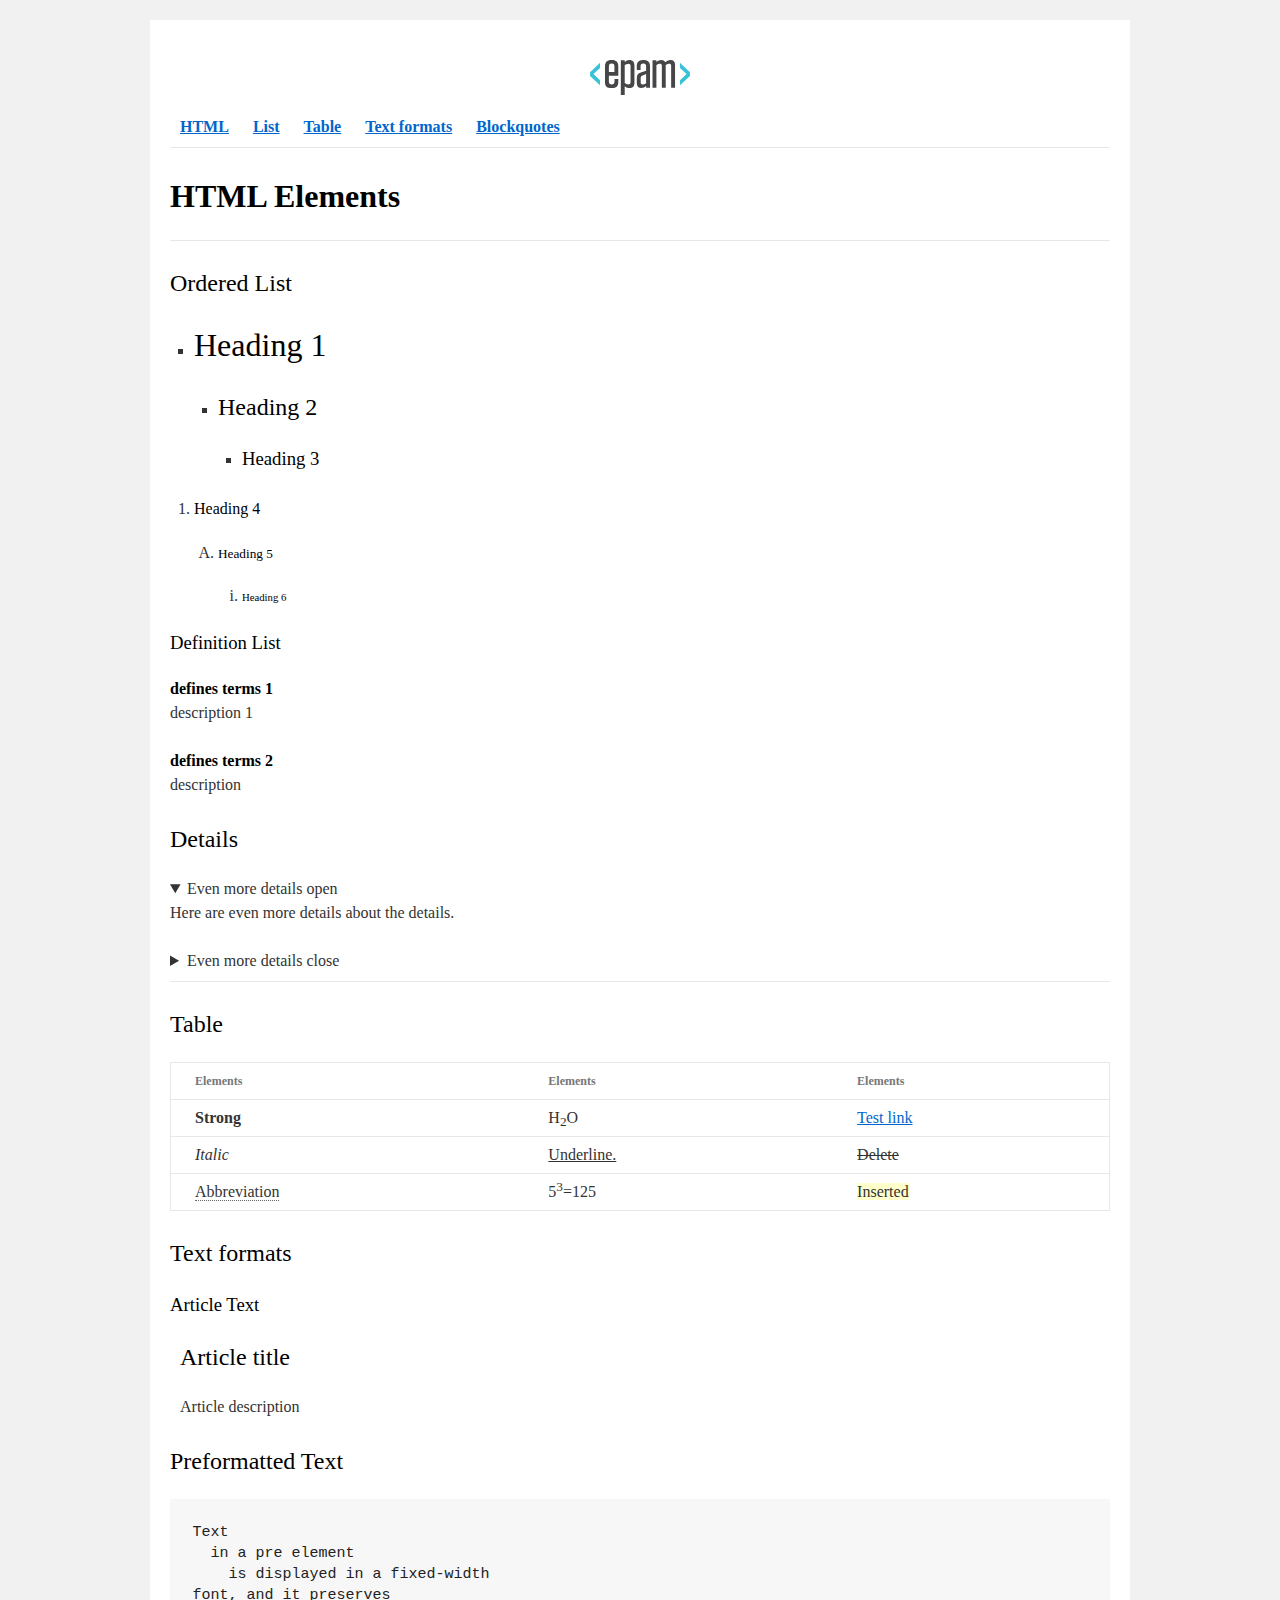
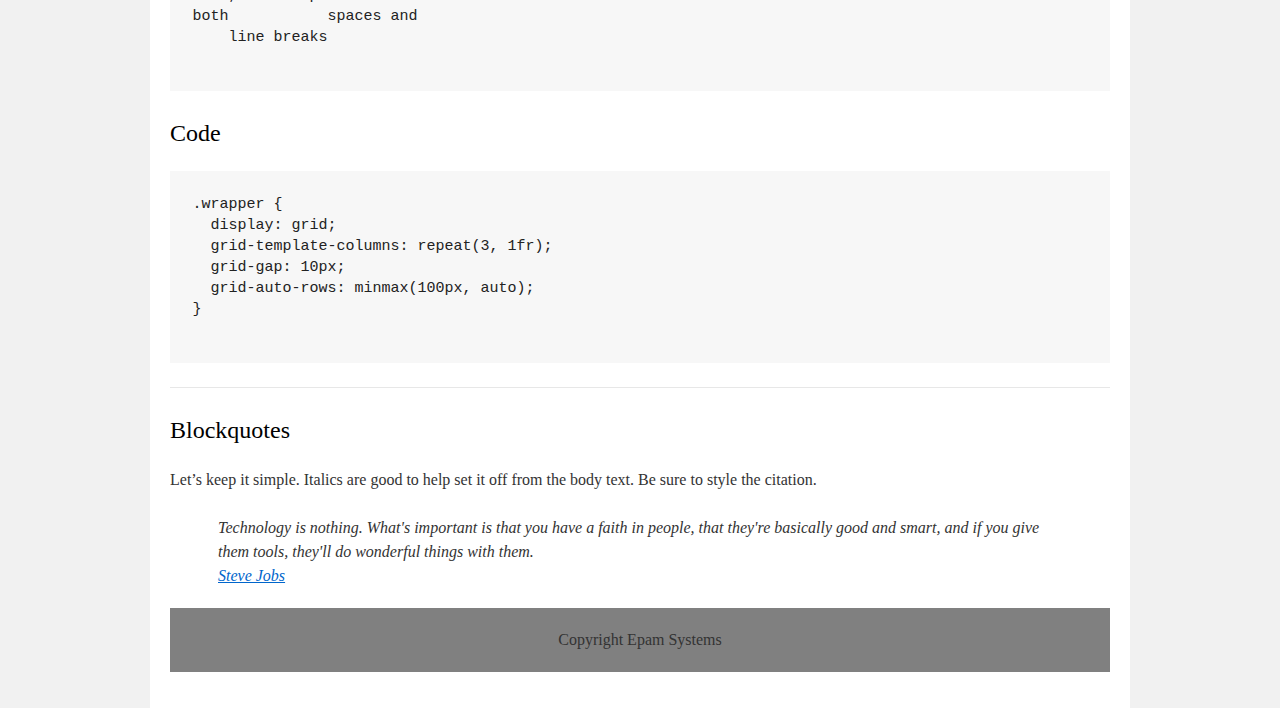
==== homework_01/index.html @ 0cf63d5f "homework_01" ====
<!DOCTYPE html>
<html>

<head>
  <meta charset="utf-8">
  <title>hw</title>
  <link rel="stylesheet" href="style.css">
</head>

<body>
  <div id="wrapper">
    <div id="main">
      <div id="container">
        <div id="content" role="main">
          <!-- TODO: Content goes here -->
          <header>
            <img src="EPAM_logo.svg" alt="EPAM_logo">
            <nav>
              <a href="#elements"><strong>HTML</strong></a>
              <a href="#list"><strong>List</strong></a>
              <a href="#table"><strong>Table</strong></a>
              <a href="#text-formats"><strong>Text formats</strong></a>
              <a href="#blockquotes"><strong>Blockquotes</strong></a>
            </nav>
            <hr>
          </header>
          <section>
            <h1 id="elements"><strong>HTML Elements</strong></h1>
            <hr>
            <h2 id="list">Ordered List</h2>
            <ul>
              <li>
                <h1>Heading 1</h1>
                <ul>
                  <li>
                    <h2>Heading 2</h2>
                    <ul>
                      <li>
                        <h3>Heading 3</h3>
                      </li>
                    </ul>
                  </li>
                </ul>
              </li>
            </ul>
            <ol>
              <li>
                <h4>Heading 4</h4>
                <ol>
                  <li>
                    <h5>Heading 5</h5>
                    <ol>
                      <li>
                        <h6>Heading 6</h6>
                      </li>
                    </ol>
                  </li>
                </ol>
              </li>
            </ol>
            <h3>Definition List</h3>
            <dl>
              <dt>defines terms 1</dt>
              <dd>description 1</dd>
              <dt>defines terms 2</dt>
              <dd>description</dd>
            </dl>
            <h2 id="details">Details</h2>
            <details open="open">
              <summary>Even more details open</summary>
              <p>Here are even more details about the details.</p>
            </details>
            <details>
              <summary>Even more details close</summary>
              <p>Here are even more details about the details.</p>
            </details>       
            <hr>
            <h2 id="table">Table</h2>
            <table>
              <thead>
                <tr>
                  <th>Elements</th>
                  <th>Elements</th>
                  <th>Elements</th>
                </tr>
              </thead>
              <tbody>
                <tr>
                  <td><strong>Strong</strong></td>
                  <td>H<sub>2</sub>O</td>
                  <td><a href="#">Test link</a></td>
                </tr>
                <tr>
                  <td><i>Italic</i></td>
                  <td><u>Underline.</u></td>
                  <td><del>Delete</del></td>
                </tr>
                <tr>
                  <td><abbr>Abbreviation</abbr></td>
                  <td>5<sup>3</sup>=125</td>
                  <td><ins>Inserted</ins></td>
                </tr>
              </tbody>
            </table>
            <h2 id="text-formats">Text formats</h2>
            <h3>Article Text</h3>
            <article>
              <h2>Article title</h2>
              <p>Article description</p>
            </article>
            <h2>Preformatted Text</h2>
            <pre>
Text
  in a pre element
    is displayed in a fixed-width
font, and it preserves
both           spaces and
    line breaks
            </pre>

            <h2>Code</h2>
            <pre>
.wrapper {
  display: grid;
  grid-template-columns: repeat(3, 1fr);
  grid-gap: 10px;
  grid-auto-rows: minmax(100px, auto);
}
            </pre>
            <hr>
            <h2 id="blockquotes">Blockquotes</h2>
              <p>Let’s keep it simple. Italics are good to help set it off from the body text. Be sure to style the citation.</p>
              <blockquote>
                Technology is nothing. What's important is that you have a faith in people, that they're basically good and smart, and if you give them tools, they'll do wonderful things with them.<br><a href="#">Steve Jobs</a>
              </blockquote>
            <p hidden>And here’s a bit of trailing text.</p>
          </section>
          <footer>Copyright Epam Systems</footer>
        </div>
      </div>
    </div>
  </div>
</body>

</html>
---- homework_01/style.css ----
html, body, div, span, applet, object, iframe,
h1, h2, h3, h4, h5, h6, p, blockquote, pre,
a, abbr, acronym, address, big, cite, code,
del, dfn, em, font, img, ins, kbd, q, s, samp,
small, strike, strong, sub, sup, tt, var,
b, u, i, center,
dl, dt, dd, ol, ul, li,
fieldset, form, label, legend,
table, caption, tbody, tfoot, thead, tr, th, td{background:transparent;border:0;margin:0;padding:0;vertical-align:baseline;}body{line-height:1;}h1, h2, h3, h4, h5, h6{clear:both;font-weight:normal;}ol, ul{list-style:none;}blockquote{quotes:none;}blockquote:before, blockquote:after{content:'';content:none;}del{text-decoration:line-through;}table{border-collapse:collapse;border-spacing:0;}a img{border:none;}#container{float:left;margin:0 -240px 0 0;width:100%;}#primary,
#secondary{float:right;overflow:hidden;width:220px;}#secondary{clear:right;}#footer{clear:both;width:100%;}.one-column #content{margin:0 auto;width:640px;}.single-attachment #content{margin:0 auto;width:900px;}body,
input,
textarea,
.page-title span,
.pingback a.url{font-family:Georgia, "Bitstream Charter", serif;}h3#comments-title,
h3#reply-title,
#access .menu,
#access div.menu ul,
#cancel-comment-reply-link,
.form-allowed-tags,
#site-info,
#site-title,
#wp-calendar,
.comment-meta,
.comment-body tr th,
.comment-body thead th,
.entry-content label,
.entry-content tr th,
.entry-content thead th,
.entry-meta,
.entry-title,
.entry-utility,
#respond label,
.navigation,
.page-title,
.pingback p,
.reply,
.widget-title,
.wp-caption-text{font-family:"Helvetica Neue", Arial, Helvetica, "Nimbus Sans L", sans-serif;}input[type="submit"]{font-family:"Helvetica Neue", Arial, Helvetica, "Nimbus Sans L", sans-serif;}pre{font-family:"Courier 10 Pitch", Courier, monospace;}code{font-family:Monaco, Consolas, "Andale Mono", "DejaVu Sans Mono", monospace;}#access .menu-header,
div.menu,
#colophon,
#branding,
#main,
#wrapper{margin:0 auto;width:940px;}#wrapper{background:#fff;margin-top:20px;padding:0 20px;}#footer-widget-area{overflow:hidden;}#footer-widget-area .widget-area{float:left;margin-right:20px;width:220px;}#footer-widget-area #fourth{margin-right:0;}#site-info{float:left;font-size:14px;font-weight:bold;width:700px;}#site-generator{float:right;width:220px;}body{background:#f1f1f1;}body,
input,
textarea{color:#666;font-size:12px;line-height:18px;}hr{background-color:#e7e7e7;border:0;clear:both;height:1px;margin-bottom:18px;}p{margin-bottom:18px;}ul{list-style:square;margin:0 0 18px 1.5em;}ol{list-style:decimal;margin:0 0 18px 1.5em;}ol ol{list-style:upper-alpha;}ol ol ol{list-style:lower-roman;}ol ol ol ol{list-style:lower-alpha;}ul ul,
ol ol,
ul ol,
ol ul{margin-bottom:0;}dl{margin:0 0 24px 0;}dt{font-weight:bold;}dd{margin-bottom:18px;}strong{font-weight:bold;}cite,
em,
i{font-style:italic;}big{font-size:131.25%;}ins{background:#ffc;text-decoration:none;}blockquote{font-style:italic;padding:0 3em;}blockquote cite,
blockquote em,
blockquote i{font-style:normal;}pre{background:#f7f7f7;color:#222;line-height:18px;margin-bottom:18px;overflow:auto;padding:1.5em;}abbr,
acronym{border-bottom:1px dotted #666;cursor:help;}sup,
sub{height:0;line-height:1;position:relative;vertical-align:baseline;}sup{bottom:1ex;}sub{top:.5ex;}small{font-size:smaller;}input[type="text"],
input[type="password"],
input[type="email"],
input[type="url"],
input[type="number"],
textarea{background:#f9f9f9;border:1px solid #ccc;box-shadow:inset 1px 1px 1px rgba(0,0,0,0.1);-moz-box-shadow:inset 1px 1px 1px rgba(0,0,0,0.1);-webkit-box-shadow:inset 1px 1px 1px rgba(0,0,0,0.1);padding:2px;}a:link{color:#0066cc;}a:visited{color:#743399;}a:active,
a:hover{color:#ff4b33;}.screen-reader-text{clip:rect(1px, 1px, 1px, 1px);overflow:hidden;position:absolute !important;height:1px;width:1px;}#header{padding:30px 0 0 0;}#site-title{float:left;font-size:30px;line-height:36px;margin:0 0 18px 0;width:700px;}#site-title a{color:#000;font-weight:bold;text-decoration:none;}#site-description{color:#000;clear:right;float:right;font-style:italic;margin:15px 0 18px 0;opacity:.65;width:220px;}#branding img{border-top:4px solid #000;border-bottom:1px solid #000;display:block;float:left;}#access{background:#000;display:block;float:left;margin:0 auto;width:940px;}#access .menu-header,
div.menu{font-size:13px;margin-left:12px;width:928px;}#access .menu-header ul,
div.menu ul{list-style:none;margin:0;}#access .menu-header li,
div.menu li{float:left;position:relative;}#access a{color:#aaa;display:block;line-height:38px;padding:0 10px;text-decoration:none;}#access ul ul{box-shadow:0px 3px 3px rgba(0,0,0,0.2);-moz-box-shadow:0px 3px 3px rgba(0,0,0,0.2);-webkit-box-shadow:0px 3px 3px rgba(0,0,0,0.2);display:none;position:absolute;top:38px;left:0;float:left;width:180px;z-index:99999;}#access ul ul li{min-width:180px;}#access ul ul ul{left:100%;top:0;}#access ul ul a{background:#333;line-height:1em;padding:10px;width:160px;height:auto;}#access li:hover > a,
#access ul ul:hover > a{background:#333;color:#fff;}#access ul li:hover > ul{display:block;}#access ul li.current_page_item > a,
#access ul li.current_page_ancestor > a,
#access ul li.current-menu-ancestor > a,
#access ul li.current-menu-item > a,
#access ul li.current-menu-parent > a{color:#fff;}* html #access ul li.current_page_item a,
* html #access ul li.current_page_ancestor a,
* html #access ul li.current-menu-ancestor a,
* html #access ul li.current-menu-item a,
* html #access ul li.current-menu-parent a,
* html #access ul li a:hover{color:#fff;}#main{clear:both;overflow:hidden;padding:40px 0 0 0;}#content{margin-bottom:36px;}#content,
#content input,
#content textarea{color:#333;font-size:16px;line-height:24px;}#content p,
#content ul,
#content ol,
#content dd,
#content pre,
#content hr{margin-bottom:24px;}#content ul ul,
#content ol ol,
#content ul ol,
#content ol ul{margin-bottom:0;}#content pre,
#content kbd,
#content tt,
#content var{font-size:15px;line-height:21px;}#content code{font-size:13px;}#content dt,
#content th{color:#000;}#content h1,
#content h2,
#content h3,
#content h4,
#content h5,
#content h6{color:#000;line-height:1.5em;margin:0 0 20px 0;}#content table{border:1px solid #e7e7e7;margin:0 -1px 24px 0;text-align:left;width:100%;}#content tr th,
#content thead th{color:#777;font-size:12px;font-weight:bold;line-height:18px;padding:9px 24px;}#content tr td{border-top:1px solid #e7e7e7;padding:6px 24px;}#content tr.odd td{background:#f2f7fc;}.hentry{margin:0 0 48px 0;}.home .sticky{background:#f2f7fc;border-top:4px solid #000;margin-left:-20px;margin-right:-20px;padding:18px 20px;}.single .hentry{margin:0 0 36px 0;}.page-title{color:#000;font-size:14px;font-weight:bold;margin:0 0 36px 0;}.page-title span{color:#333;font-size:16px;font-style:italic;font-weight:normal;}.page-title a:link,
.page-title a:visited{color:#777;text-decoration:none;}.page-title a:active,
.page-title a:hover{color:#ff4b33;}#content .entry-title{color:#000;font-size:21px;font-weight:bold;line-height:1.3em;margin-bottom:0;}.entry-title a:link,
.entry-title a:visited{color:#000;text-decoration:none;}.entry-title a:active,
.entry-title a:hover{color:#ff4b33;}.entry-meta{color:#777;font-size:12px;}.entry-meta abbr,
.entry-utility abbr{border:none;}.entry-meta abbr:hover,
.entry-utility abbr:hover{border-bottom:1px dotted #666;}.single-author .by-author{position:absolute !important;clip:rect(1px 1px 1px 1px);clip:rect(1px, 1px, 1px, 1px);}.entry-content,
.entry-summary{clear:both;padding:12px 0 0 0;}.entry-content .more-link{white-space:nowrap;}#content .entry-summary p:last-child{margin-bottom:12px;}.entry-content fieldset{border:1px solid #e7e7e7;margin:0 0 24px 0;padding:24px;}.entry-content fieldset legend{background:#fff;color:#000;font-weight:bold;padding:0 24px;}.entry-content input{margin:0 0 24px 0;}.entry-content input.file,
.entry-content input.button{margin-right:24px;}.entry-content label{color:#777;font-size:12px;}.entry-content select{margin:0 0 24px 0;}.entry-content sup,
.entry-content sub{font-size:10px;}.entry-content blockquote.left{float:left;margin-left:0;margin-right:24px;text-align:right;width:33%;}.entry-content blockquote.right{float:right;margin-left:24px;margin-right:0;text-align:left;width:33%;}.page-link{clear:both;color:#000;font-weight:bold;line-height:48px;word-spacing:0.5em;}.page-link a:link,
.page-link a:visited{background:#f1f1f1;color:#333;font-weight:normal;padding:0.5em 0.75em;text-decoration:none;}.home .sticky .page-link a{background:#d9e8f7;}.page-link a:active,
.page-link a:hover{color:#ff4b33;}body.page .edit-link{clear:both;display:block;}#entry-author-info{background:#f2f7fc;border-top:4px solid #000;clear:both;font-size:14px;line-height:20px;margin:24px 0;overflow:hidden;padding:18px 20px;}#entry-author-info #author-avatar{background:#fff;border:1px solid #e7e7e7;float:left;height:60px;margin:0 -104px 0 0;padding:11px;}#entry-author-info #author-description{float:left;margin:0 0 0 104px;}#entry-author-info h2{color:#000;font-size:100%;font-weight:bold;margin-bottom:0;}.entry-utility{clear:both;color:#777;font-size:12px;line-height:18px;}.entry-meta a,
.entry-utility a{color:#777;}.entry-meta a:hover,
.entry-utility a:hover{color:#ff4b33;}#content .video-player{padding:0;}.format-standard .wp-video,
.format-standard .wp-audio-shortcode,
.format-audio .wp-audio-shortcode,
.format-standard .video-player{margin-bottom:24px;}.home #content .format-aside p,
.home #content .category-asides p{font-size:14px;line-height:20px;margin-bottom:10px;margin-top:0;}.format-gallery .size-thumbnail img,
.category-gallery .size-thumbnail img{border:10px solid #f1f1f1;margin-bottom:0;}.format-gallery .gallery-thumb,
.category-gallery .gallery-thumb{float:left;margin-right:20px;margin-top:-4px;}.home #content .format-gallery .entry-utility,
.home #content .category-gallery .entry-utility{padding-top:4px;}.attachment .entry-content .entry-caption{font-size:140%;margin-top:24px;}.attachment .entry-content .nav-previous a:before{content:'\2190\00a0';}.attachment .entry-content .nav-next a:after{content:'\00a0\2192';}#content img.size-auto,
#content img.size-full,
#content img.size-large,
#content img.size-medium,
#content .entry-attachment img,
#content .widget-container img{max-width:100%;height:auto;}#ie8 #content img.size-auto,
#ie8 #content img.size-full,
#ie8 #content img.size-large,
#ie8 #content img.size-medium,
#ie8 #content .entry-attachment img{width:auto;}.alignleft,
img.alignleft{display:inline;float:left;margin-right:24px;margin-top:4px;}.alignright,
img.alignright{display:inline;float:right;margin-left:24px;margin-top:4px;}.aligncenter,
img.aligncenter{clear:both;display:block;margin-left:auto;margin-right:auto;}img.alignleft,
img.alignright,
img.aligncenter{margin-bottom:12px;}.wp-caption{background:#f1f1f1;line-height:18px;margin-bottom:20px;max-width:100%;padding:4px;text-align:center;}.wp-caption img{margin:5px 5px 0;max-width:622px;}.wp-caption p.wp-caption-text{color:#777;font-size:12px;margin:5px;}.wp-smiley{margin:0;}.gallery{margin:0 auto 18px;}.gallery .gallery-item{float:left;margin-top:0;text-align:center;}.gallery-columns-1 .gallery-item{width:100%;}.gallery-columns-2 .gallery-item{width:50%;}.gallery-columns-3 .gallery-item{width:33%;}.gallery-columns-4 .gallery-item{width:25%;}.gallery-columns-5 .gallery-item{width:20%;}.gallery-columns-6 .gallery-item{width:16%;}.gallery-columns-7 .gallery-item{width:14%;}.gallery-columns-8 .gallery-item{width:12%;}.gallery-columns-9 .gallery-item{width:11%;}.gallery-columns-1 img{max-width:620px;}.gallery-columns-2 img{max-width:288px;}.gallery-columns-3 img{max-width:177px;}.gallery-columns-4 img{max-width:122px;}.gallery-columns-5 img{max-width:88px;}.gallery-columns-6 img{max-width:66px;}.gallery-columns-7 img{max-width:50px;}.gallery-columns-8 img{max-width:39px;}.gallery-columns-9 img{max-width:29px;}.gallery-item img{height:auto;}.gallery-columns-2 .attachment-medium{max-width:92%;height:auto;}.gallery-columns-4 .attachment-thumbnail{max-width:84%;height:auto;}.gallery .gallery-caption{color:#777;font-size:12px;margin:0 0 12px;}.gallery dl{margin:0;}.gallery img{border:10px solid #f1f1f1;}.gallery br+br{display:none;}#content .entry-attachment img{display:block;margin:0 auto;}.navigation{color:#777;font-size:12px;line-height:18px;overflow:hidden;}.navigation a:link,
.navigation a:visited{color:#777;text-decoration:none;}.navigation a:active,
.navigation a:hover{color:#ff4b33;}.nav-previous{float:left;width:50%;}.nav-next{float:right;text-align:right;width:50%;}#nav-above{margin:0 0 18px 0;}#nav-above{display:none;}.paged #nav-above,
.single #nav-above{display:block;}#nav-below{margin:-18px 0 0 0;}#comments{clear:both;}#comments .navigation{padding:0 0 18px 0;}h3#comments-title,
h3#reply-title{color:#000;font-size:20px;font-weight:bold;margin-bottom:0;}h3#comments-title{padding:24px 0;}.commentlist{list-style:none;margin:0;}.commentlist li.comment{border-bottom:1px solid #e7e7e7;line-height:24px;margin:0 0 24px 0;padding:0 0 0 56px;position:relative;}.commentlist li:last-child{border-bottom:none;margin-bottom:0;}#comments .comment-body ul,
#comments .comment-body ol{margin-bottom:18px;}#comments .comment-body p:last-child{margin-bottom:6px;}#comments .comment-body blockquote p:last-child{margin-bottom:24px;}.commentlist ol{list-style:decimal;}.commentlist .avatar{position:absolute;top:4px;left:0;}.comment-author{}.comment-author cite{color:#000;font-style:normal;font-weight:bold;}.comment-author .says{font-style:italic;}.comment-meta{font-size:12px;margin:0 0 18px 0;}.comment-meta a:link,
.comment-meta a:visited{color:#777;text-decoration:none;}.comment-meta a:active,
.comment-meta a:hover{color:#ff4b33;}.commentlist .even{}.commentlist .bypostauthor{}.commentlist .bypostauthor > div{background:#f2f7fc;border-top:4px solid #000;margin-bottom:10px;padding:10px 0 0 20px;}.reply{font-size:12px;padding:0 0 24px 0;}.reply a,
a.comment-edit-link{color:#777;}.reply a:hover,
a.comment-edit-link:hover{color:#ff4b33;}.commentlist .children{list-style:none;margin:0;}.commentlist .children li{border:none;margin:0;}.nopassword,
.nocomments{display:none;}#comments .pingback{border-bottom:1px solid #e7e7e7;margin-bottom:18px;padding-bottom:18px;}.commentlist li.comment+li.pingback{margin-top:-6px;}#comments .pingback p{color:#777;display:block;font-size:12px;line-height:18px;margin:0;}#comments .pingback .url{font-size:13px;font-style:italic;}input[type="submit"]{color:#333;}#respond{border-top:1px solid #e7e7e7;margin:24px 0;overflow:hidden;position:relative;}#respond p{margin:0;}#respond .comment-notes{margin-bottom:1em;}.form-allowed-tags{line-height:1em;}.children #respond{margin:0 48px 0 0;}h3#reply-title{margin:18px 0;}#comments-list #respond{margin:0 0 18px 0;}#comments-list ul #respond{margin:0;}#cancel-comment-reply-link{font-size:12px;font-weight:normal;line-height:18px;}#respond .required{color:#ff4b33;font-weight:bold;}#respond label{color:#777;font-size:12px;}#respond input{margin:0 0 9px;width:98%;}#respond textarea{width:98%;}#respond .form-allowed-tags{color:#777;font-size:12px;line-height:18px;}#respond .form-allowed-tags code{font-size:11px;}#respond .form-submit{margin:12px 0;}#respond .form-submit input{font-size:14px;width:auto;}.widget-area ul{list-style:none;margin-left:0;}.widget-area ul ul{list-style:square;margin-left:1.3em;}.widget-area select{max-width:100%;}.widget_search #s{width:60%;}.widget_search label{display:none;}.widget-container{word-wrap:break-word;-webkit-hyphens:auto;-moz-hyphens:auto;hyphens:auto;margin:0 0 18px 0;}.widget-container .wp-caption img{margin:auto;}.widget-container.widget_image .wp-caption{width:auto;}.widget-container.widget_image .wp-caption img{margin-left:-8px;}.widget-title{color:#222;font-size:14px;font-weight:bold;}.widget-area a:link,
.widget-area a:visited{text-decoration:none;}.widget-area a:active,
.widget-area a:hover{text-decoration:underline;}.widget-area .entry-meta{font-size:11px;}#wp_tag_cloud div{line-height:1.6em;}#wp-calendar{width:100%;}#wp-calendar caption{color:#222;font-size:14px;font-weight:bold;padding-bottom:4px;text-align:left;}#wp-calendar thead{font-size:11px;}#wp-calendar thead th{}#wp-calendar tbody{color:#aaa;}#wp-calendar tbody td{background:#f5f5f5;border:1px solid #fff;padding:3px 0 2px;text-align:center;}#wp-calendar tbody .pad{background:none;}#wp-calendar tfoot #next{text-align:right;}.widget_rss a.rsswidget{color:#000;}.widget_rss a.rsswidget:hover{color:#ff4b33;}.widget_rss .widget-title img{width:11px;height:11px;}#main .widget-area ul{margin-left:0;padding:0 20px 0 0;}#main .widget-area ul ul{border:none;margin-left:1.3em;padding:0;}#primary{}#secondary{}#footer-widget-area{}#main .widget-container.music-player ul{margin:0;}#footer{margin-bottom:20px;}#colophon{border-top:4px solid #000;margin-top:-4px;overflow:hidden;padding:18px 0;}#site-info{font-weight:bold;}#site-info a{color:#000;text-decoration:none;}#site-generator{font-style:italic;position:relative;}#site-generator a{background:url(images/wordpress.png) center left no-repeat;color:#666;display:inline-block;line-height:16px;padding-left:20px;text-decoration:none;}#site-generator a:hover{text-decoration:underline;}img#wpstats{display:block;margin:0 auto 10px;}pre{-webkit-text-size-adjust:140%;}code{-webkit-text-size-adjust:160%;}#access,
.entry-meta,
.entry-utility,
.navigation,
.widget-area{-webkit-text-size-adjust:120%;}#site-description{-webkit-text-size-adjust:none;}@media print{body{background:none !important;}#wrapper{clear:both !important;display:block !important;float:none !important;position:relative !important;}#header{border-bottom:2pt solid #000;padding-bottom:18pt;}#colophon{border-top:2pt solid #000;}#site-title,	#site-description{float:none;line-height:1.4em;margin:0;padding:0;}#site-title{font-size:13pt;}.entry-content{font-size:14pt;line-height:1.6em;}.entry-title{font-size:21pt;}#access,	#branding img,	#respond,	.comment-edit-link,	.edit-link,	.navigation,	.page-link,	.widget-area{display:none !important;}#container,	#header,	#footer{margin:0;width:100%;}#content,	.one-column #content{margin:24pt 0 0;width:100%;}.wp-caption p{font-size:11pt;}#site-info,	#site-generator{float:none;width:auto;}#colophon{width:auto;}img#wpstats{display:none;}#site-generator a{margin:0;padding:0;}#entry-author-info{border:1px solid #e7e7e7;}#main{display:inline;}.home .sticky{border:none;}}
img{width: 100px;vertical-align: middle;margin-left: calc(50% - 50px);margin-bottom: 20px;}nav > a{padding: 10px;color: #0279c1;}nav > a b:hover{color: #00527a;}nav > a:visited{color: #0279c1;}article{padding-left: 10px;}footer{margin-top: 20px;padding: 20px;text-align: center;background: grey;}
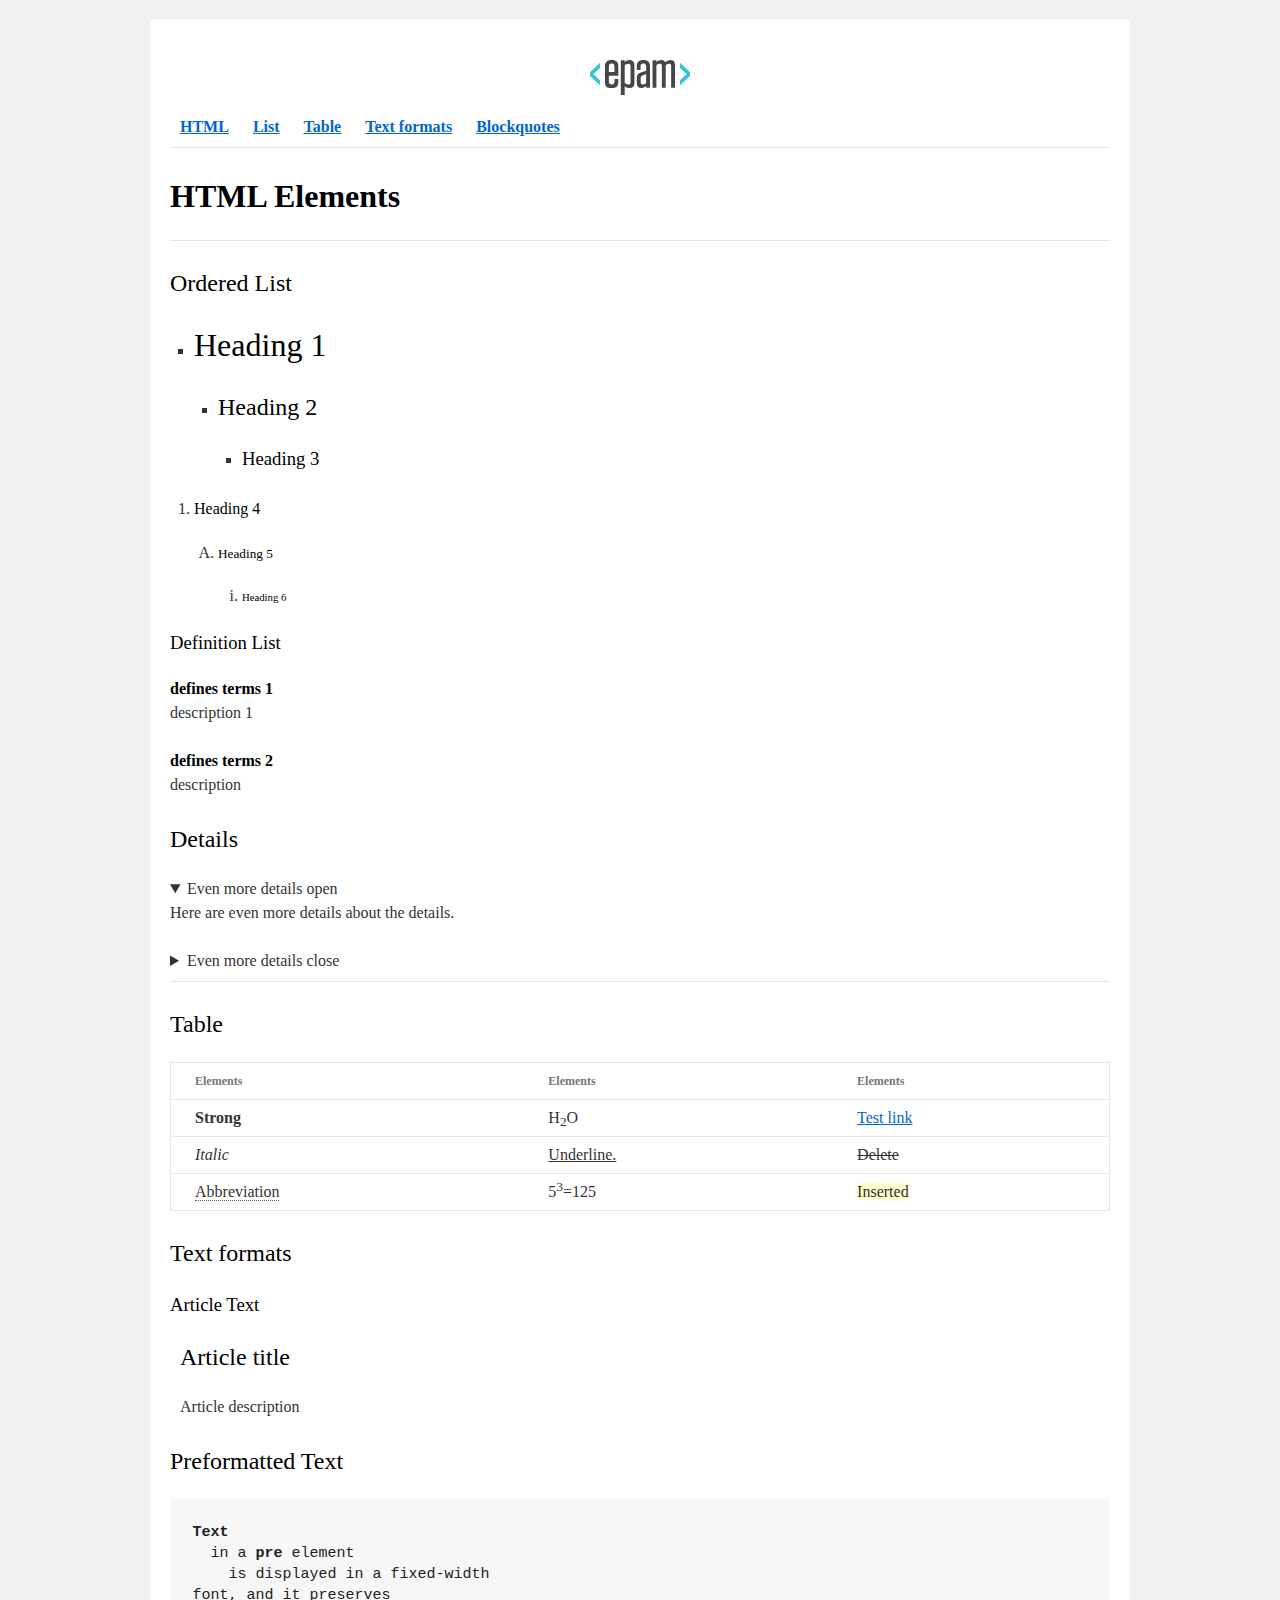
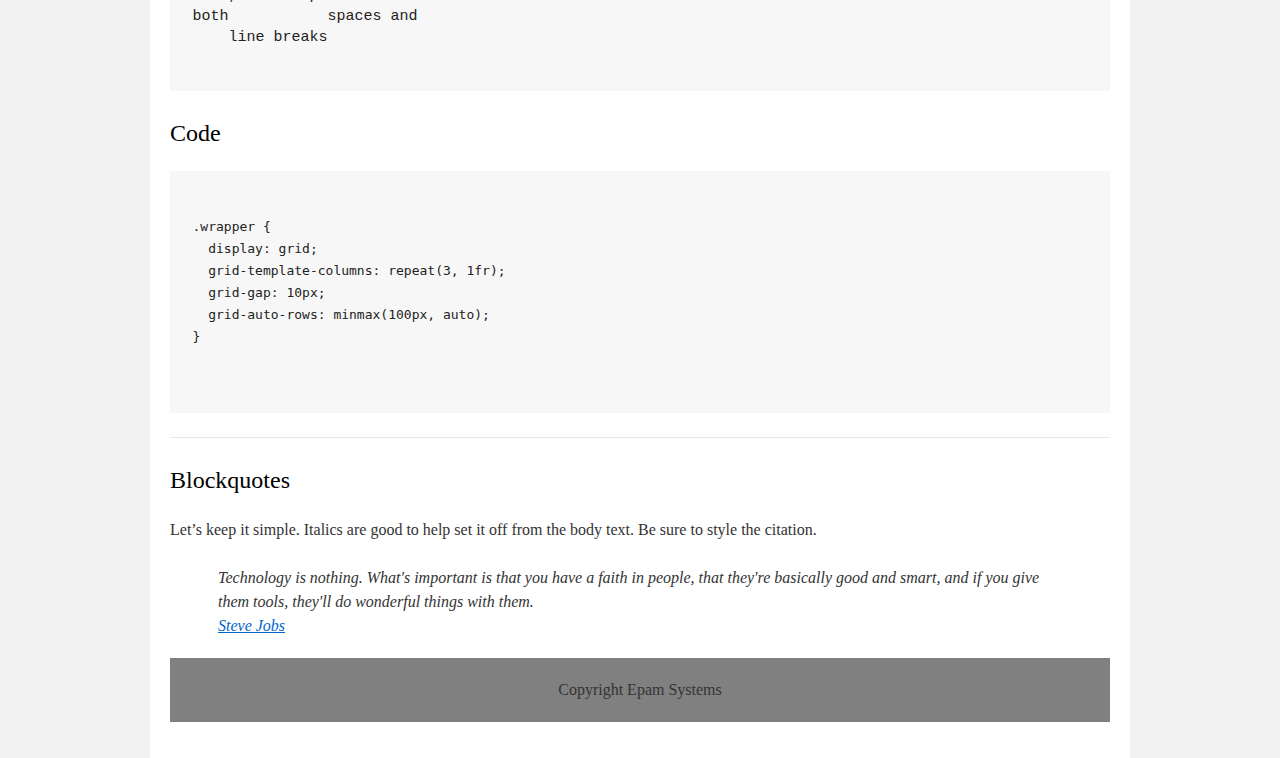
==== commit d951e892: "homework_01" ====
--- a/homework_01/index.html
+++ b/homework_01/index.html
@@ -13,6 +13,7 @@
       <div id="container">
         <div id="content" role="main">
           <!-- TODO: Content goes here -->
+          <!--Start Header-->
           <header>
             <img src="EPAM_logo.svg" alt="EPAM_logo">
             <nav>
@@ -24,6 +25,8 @@
             </nav>
             <hr>
           </header>
+          <!--End Header-->
+          <!--Start Section-->
           <section>
             <h1 id="elements"><strong>HTML Elements</strong></h1>
             <hr>
@@ -61,9 +64,9 @@
             <h3>Definition List</h3>
             <dl>
               <dt>defines terms 1</dt>
-              <dd>description 1</dd>
+                <dd>description 1</dd>
               <dt>defines terms 2</dt>
-              <dd>description</dd>
+                <dd>description</dd>
             </dl>
             <h2 id="details">Details</h2>
             <details open="open">
@@ -110,8 +113,8 @@
             </article>
             <h2>Preformatted Text</h2>
             <pre>
-Text
-  in a pre element
+<strong>Text</strong>
+  in a <strong>pre</strong> element
     is displayed in a fixed-width
 font, and it preserves
 both           spaces and
@@ -120,12 +123,14 @@
 
             <h2>Code</h2>
             <pre>
+              <code>
 .wrapper {
   display: grid;
   grid-template-columns: repeat(3, 1fr);
   grid-gap: 10px;
   grid-auto-rows: minmax(100px, auto);
 }
+              </code>
             </pre>
             <hr>
             <h2 id="blockquotes">Blockquotes</h2>
@@ -135,7 +140,10 @@
               </blockquote>
             <p hidden>And here’s a bit of trailing text.</p>
           </section>
+          <!--End Section-->
+          <!--Start Footer-->
           <footer>Copyright Epam Systems</footer>
+          <!--End Footer-->
         </div>
       </div>
     </div>
